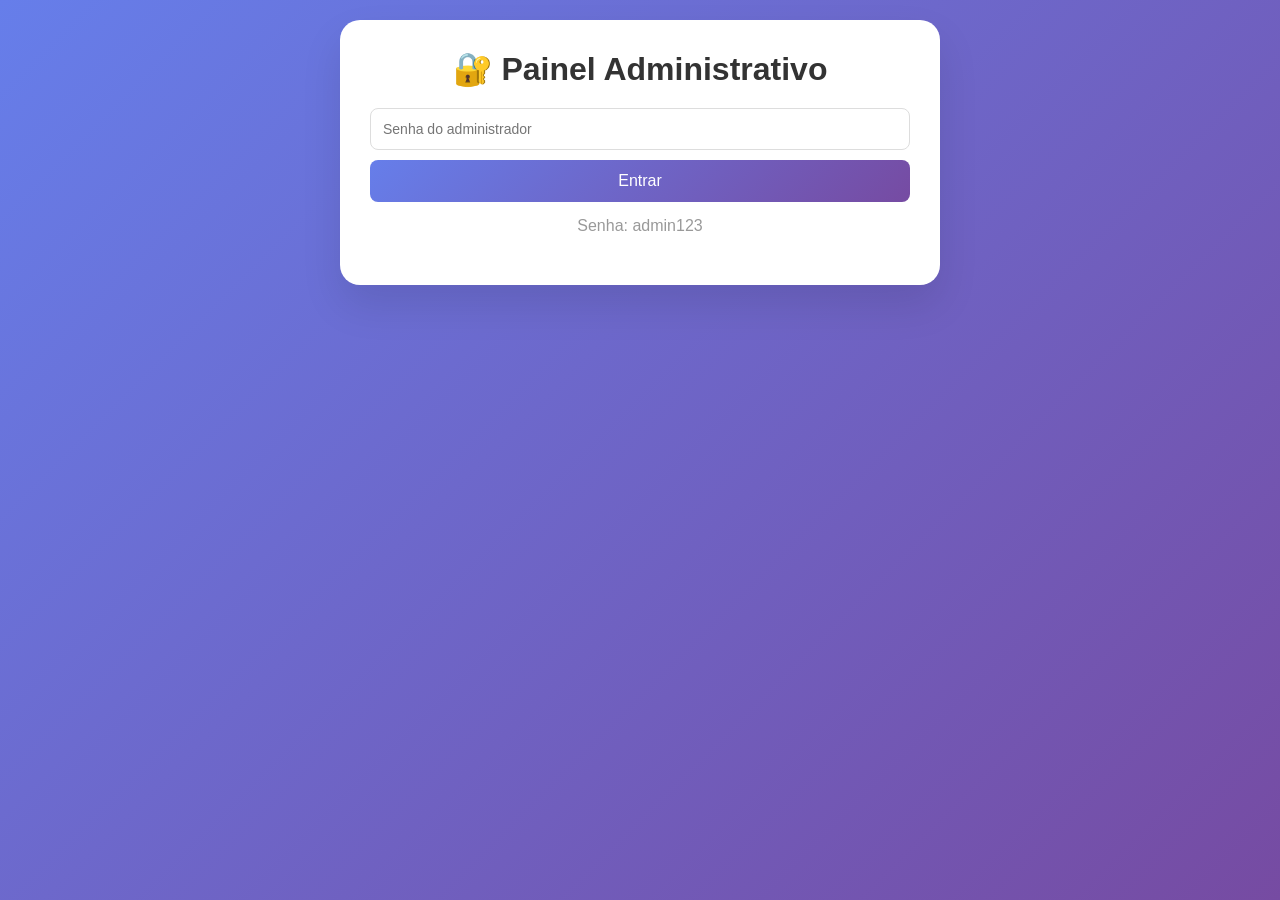
==== admin.html @ f60862c2 "Add files via upload Versão inicial" ====
<!DOCTYPE html>
<html lang="pt-br">
<head>
    <meta charset="UTF-8">
    <meta name="viewport" content="width=device-width, initial-scale=1.0">
    <meta http-equiv='cache-control' content='no-cache'>
    <meta http-equiv='expires' content='0'>
    <meta http-equiv='pragma' content='no-cache'>
    <title>Admin - Contracheques</title>
    <link rel="stylesheet" href="style.css">
</head>
<body>
    <div class="container">
        <div class="admin-panel">
            <!-- TELA DE LOGIN DO ADMIN -->
            <div id="telaLoginAdmin">
                <h1>🔐 Painel Administrativo</h1>
                <input type="password" id="senhaAdmin" placeholder="Senha do administrador">
                <button onclick="loginAdmin()">Entrar</button>
                <p style="text-align:center; margin-top:15px; color:#999;">Senha: admin123</p>
            </div>
            
            <!-- PAINEL PRINCIPAL -->
            <div id="painelAdmin" style="display:none;">
                <div class="admin-header">
                    <h1>📊 Envio de Contracheques</h1>
                    <button onclick="logoutAdmin()" class="btn-sair">Sair</button>
                </div>
                
                <!-- ABAS -->
                <div class="abas">
                    <button class="aba-ativa" onclick="mostrarAba('enviar')">📤 Enviar</button>
                    <button onclick="mostrarAba('funcionarios')">👥 Funcionários</button>
                    <button onclick="mostrarAba('listar')">📋 Todos os Enviados</button>
                </div>
                
                <!-- ABA ENVIAR CONTRACHEQUE -->
                <div id="abaEnviar" class="aba-conteudo">
                    <div class="card">
                        <h2>📤 Enviar contracheque para um funcionário</h2>
                        
                        <label>Selecione o funcionário:</label>
                        <select id="selFuncionario">
                            <option value="">-- Selecione --</option>
                        </select>
                        
                        <label>Mês/Ano do contracheque:</label>
                        <input type="month" id="mesContracheque">
                        
                        <label>Link do PDF (Google Drive, Dropbox, etc):</label>
                        <input type="text" id="linkPDF" placeholder="https://...">
                        <small>Cole o link do PDF que você salvou no Drive ou outro serviço</small>
                        
                        <button onclick="enviarContracheque()">📨 Enviar Contracheque</button>
                    </div>
                </div>
                
                <!-- ABA GERENCIAR FUNCIONÁRIOS -->
                <div id="abaFuncionarios" class="aba-conteudo" style="display:none;">
                    <div class="card">
                        <div style="display:flex; justify-content:space-between; align-items:center;">
                            <h2>👥 Funcionários Cadastrados</h2>
                            <button onclick="abrirModalFuncionario()" style="width:auto; background:#28a745;">+ Novo</button>
                        </div>
                        <div id="listaFuncionarios" style="margin-top:20px;"></div>
                    </div>
                </div>
                
                <!-- ABA LISTAR TODOS OS ENVIADOS -->
                <div id="abaListar" class="aba-conteudo" style="display:none;">
                    <div class="card">
                        <h2>📋 Histórico de Contracheques Enviados</h2>
                        <div id="listaEnviados"></div>
                    </div>
                </div>
            </div>
        </div>
    </div>
    
    <!-- MODAL PARA ADICIONAR FUNCIONÁRIO -->
    <div id="modalFuncionario" style="display:none; position:fixed; top:0; left:0; width:100%; height:100%; background:rgba(0,0,0,0.5); z-index:1000;">
        <div style="background:white; max-width:400px; margin:100px auto; padding:30px; border-radius:15px;">
            <h2>➕ Novo Funcionário</h2>
            <label>Código (único):</label>
            <input type="text" id="novoCodigo" placeholder="Ex: FUNC001">
            <label>Nome completo:</label>
            <input type="text" id="novoNome" placeholder="Nome do funcionário">
            <label>Senha de acesso:</label>
            <input type="text" id="novaSenha" placeholder="Senha" value="123456">
            <div style="margin-top:20px; display:flex; gap:10px;">
                <button onclick="salvarFuncionario()" style="flex:1;">Salvar</button>
                <button onclick="fecharModal()" style="flex:1; background:#6c757d;">Cancelar</button>
            </div>
        </div>
    </div>
    
    <script src="script.js"></script>
</body>
</html>
---- style.css ----
* {
    margin: 0;
    padding: 0;
    box-sizing: border-box;
}

body {
    font-family: 'Segoe UI', Tahoma, Geneva, Verdana, sans-serif;
    background: linear-gradient(135deg, #667eea 0%, #764ba2 100%);
    min-height: 100vh;
    padding: 20px;
}

.container {
    max-width: 600px;
    margin: 0 auto;
}

.login-box, .admin-panel {
    background: white;
    border-radius: 20px;
    padding: 30px;
    box-shadow: 0 20px 40px rgba(0,0,0,0.1);
}

h1 {
    text-align: center;
    color: #333;
    margin-bottom: 10px;
}

p {
    text-align: center;
    color: #666;
    margin-bottom: 20px;
}

input, select {
    width: 100%;
    padding: 12px;
    margin: 10px 0;
    border: 1px solid #ddd;
    border-radius: 8px;
    font-size: 14px;
}

button {
    width: 100%;
    padding: 12px;
    background: linear-gradient(135deg, #667eea 0%, #764ba2 100%);
    color: white;
    border: none;
    border-radius: 8px;
    font-size: 16px;
    cursor: pointer;
    transition: transform 0.2s;
}

button:hover {
    transform: scale(1.02);
}

.erro {
    color: #dc3545;
    text-align: center;
    font-size: 14px;
}

/* Admin */
.admin-header {
    display: flex;
    justify-content: space-between;
    align-items: center;
    margin-bottom: 20px;
    padding-bottom: 15px;
    border-bottom: 2px solid #eee;
}

.admin-header h1 {
    font-size: 20px;
    margin: 0;
}

.btn-sair {
    width: auto;
    background: #dc3545;
    padding: 8px 20px;
}

.abas {
    display: flex;
    gap: 10px;
    margin-bottom: 20px;
}

.abas button {
    flex: 1;
    background: #e9ecef;
    color: #333;
}

.abas button.aba-ativa {
    background: linear-gradient(135deg, #667eea 0%, #764ba2 100%);
    color: white;
}

.aba-conteudo {
    margin-top: 20px;
}

.card {
    background: #f8f9fa;
    border-radius: 12px;
    padding: 20px;
    margin-bottom: 20px;
}

.card h2 {
    font-size: 18px;
    margin-bottom: 15px;
    color: #333;
}

label {
    display: block;
    margin-top: 10px;
    margin-bottom: 5px;
    font-weight: bold;
    color: #555;
}

small {
    display: block;
    color: #999;
    font-size: 12px;
    margin-top: -5px;
    margin-bottom: 10px;
}

/* Item funcionário */
.item-funcionario {
    background: white;
    padding: 15px;
    margin: 10px 0;
    border-radius: 10px;
    border-left: 4px solid #28a745;
    display: flex;
    justify-content: space-between;
    align-items: center;
}

.item-funcionario button {
    width: auto;
    padding: 5px 10px;
    margin-left: 5px;
}

/* Item contracheque */
.item-contracheque {
    background: white;
    padding: 15px;
    margin: 10px 0;
    border-radius: 10px;
    border-left: 4px solid #667eea;
    display: flex;
    justify-content: space-between;
    align-items: center;
}

.item-contracheque a {
    color: #667eea;
    text-decoration: none;
    font-weight: bold;
}

.btn-pdf {
    display: inline-block;
    background: #28a745;
    color: white;
    padding: 10px 20px;
    text-decoration: none;
    border-radius: 8px;
    margin-top: 15px;
}

.btn-voltar {
    background: #6c757d;
    margin-top: 20px;
}
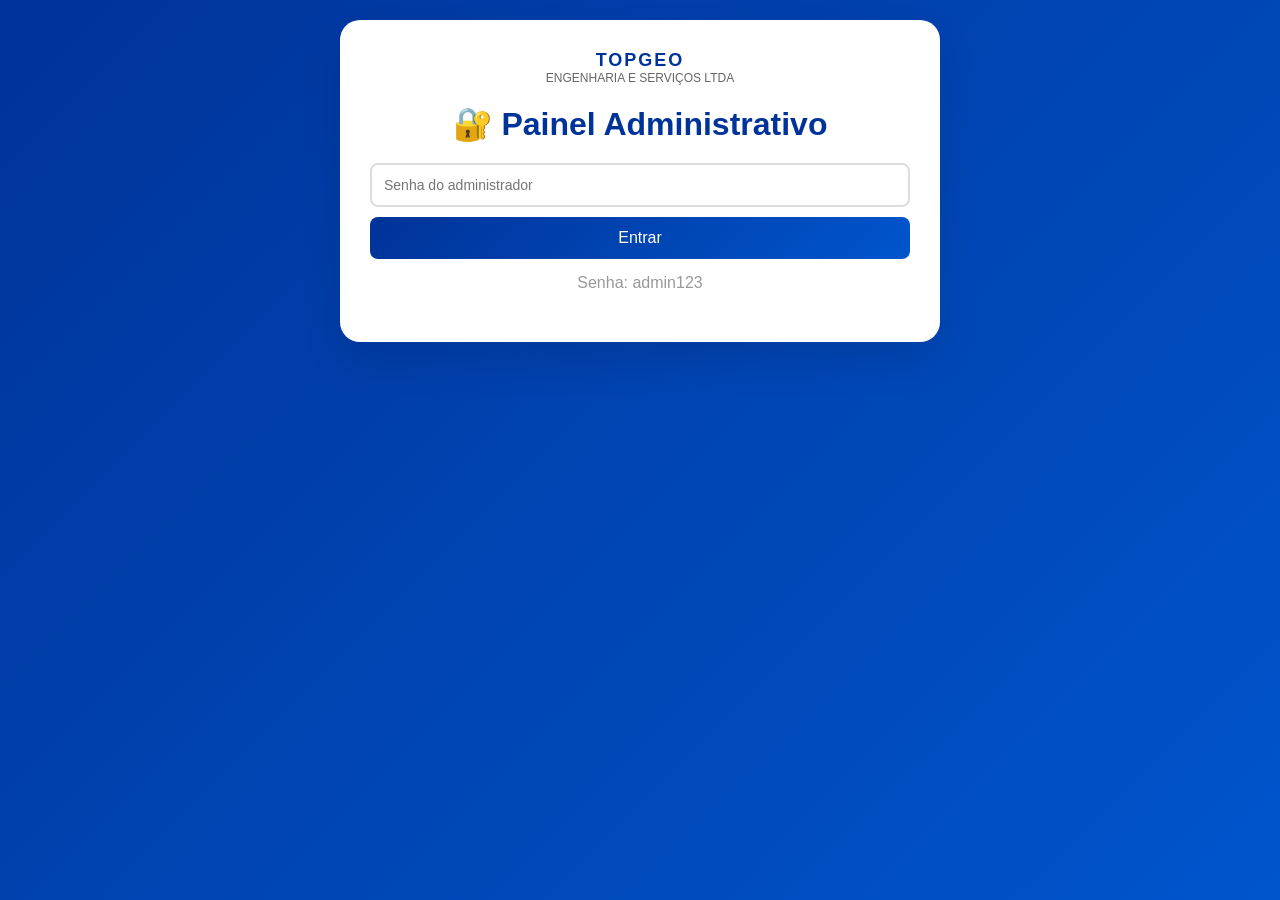
==== commit f4fb55fb: "Update admin.html" ====
--- a/admin.html
+++ b/admin.html
@@ -2,16 +2,21 @@
 <html lang="pt-br">
 <head>
     <meta charset="UTF-8">
-    <meta name="viewport" content="width=device-width, initial-scale=1.0">
+    <meta name="viewport" content="width=device-width, initial-scale=1.0, user-scalable=yes">
     <meta http-equiv='cache-control' content='no-cache'>
     <meta http-equiv='expires' content='0'>
     <meta http-equiv='pragma' content='no-cache'>
-    <title>Admin - Contracheques</title>
+    <title>TOPGEO - Admin Contracheques</title>
     <link rel="stylesheet" href="style.css">
 </head>
 <body>
     <div class="container">
         <div class="admin-panel">
+            <div class="logo" style="margin-bottom: 20px;">
+                <div class="logo-nome">TOPGEO</div>
+                <div class="logo-sub">ENGENHARIA E SERVIÇOS LTDA</div>
+            </div>
+            
             <!-- TELA DE LOGIN DO ADMIN -->
             <div id="telaLoginAdmin">
                 <h1>🔐 Painel Administrativo</h1>
@@ -31,69 +36,76 @@
                 <div class="abas">
                     <button class="aba-ativa" onclick="mostrarAba('enviar')">📤 Enviar</button>
                     <button onclick="mostrarAba('funcionarios')">👥 Funcionários</button>
-                    <button onclick="mostrarAba('listar')">📋 Todos os Enviados</button>
+                    <button onclick="mostrarAba('enviados')">📋 Enviados</button>
+                    <button onclick="mostrarAba('relatorios')">📊 Relatórios</button>
                 </div>
                 
-                <!-- ABA ENVIAR CONTRACHEQUE -->
+                <!-- ABA ENVIAR -->
                 <div id="abaEnviar" class="aba-conteudo">
                     <div class="card">
-                        <h2>📤 Enviar contracheque para um funcionário</h2>
-                        
-                        <label>Selecione o funcionário:</label>
+                        <h2>📤 Enviar contracheque</h2>
+                        <label>Funcionário:</label>
                         <select id="selFuncionario">
                             <option value="">-- Selecione --</option>
                         </select>
                         
-                        <label>Mês/Ano do contracheque:</label>
+                        <label>Mês/Ano:</label>
                         <input type="month" id="mesContracheque">
                         
-                        <label>Link do PDF (Google Drive, Dropbox, etc):</label>
+                        <label>Link do PDF (Google Drive):</label>
                         <input type="text" id="linkPDF" placeholder="https://...">
-                        <small>Cole o link do PDF que você salvou no Drive ou outro serviço</small>
                         
-                        <button onclick="enviarContracheque()">📨 Enviar Contracheque</button>
+                        <button onclick="enviarContracheque()">📨 Enviar e Notificar</button>
                     </div>
                 </div>
                 
-                <!-- ABA GERENCIAR FUNCIONÁRIOS -->
+                <!-- ABA FUNCIONÁRIOS -->
                 <div id="abaFuncionarios" class="aba-conteudo" style="display:none;">
                     <div class="card">
-                        <div style="display:flex; justify-content:space-between; align-items:center;">
-                            <h2>👥 Funcionários Cadastrados</h2>
-                            <button onclick="abrirModalFuncionario()" style="width:auto; background:#28a745;">+ Novo</button>
-                        </div>
+                        <h2>👥 Funcionários</h2>
+                        <button onclick="abrirModalFuncionario()" style="background:#28a745;">+ Novo Funcionário</button>
                         <div id="listaFuncionarios" style="margin-top:20px;"></div>
                     </div>
                 </div>
                 
-                <!-- ABA LISTAR TODOS OS ENVIADOS -->
-                <div id="abaListar" class="aba-conteudo" style="display:none;">
+                <!-- ABA ENVIADOS -->
+                <div id="abaEnviados" class="aba-conteudo" style="display:none;">
                     <div class="card">
-                        <h2>📋 Histórico de Contracheques Enviados</h2>
+                        <h2>📋 Contracheques Enviados</h2>
                         <div id="listaEnviados"></div>
+                    </div>
+                </div>
+                
+                <!-- ABA RELATÓRIOS -->
+                <div id="abaRelatorios" class="aba-conteudo" style="display:none;">
+                    <div class="card">
+                        <h2>📊 Quem já visualizou?</h2>
+                        <div id="relatorioVisualizacao"></div>
                     </div>
                 </div>
             </div>
         </div>
     </div>
     
-    <!-- MODAL PARA ADICIONAR FUNCIONÁRIO -->
+    <!-- MODAL FUNCIONÁRIO -->
     <div id="modalFuncionario" style="display:none; position:fixed; top:0; left:0; width:100%; height:100%; background:rgba(0,0,0,0.5); z-index:1000;">
         <div style="background:white; max-width:400px; margin:100px auto; padding:30px; border-radius:15px;">
             <h2>➕ Novo Funcionário</h2>
-            <label>Código (único):</label>
+            <label>Código:</label>
             <input type="text" id="novoCodigo" placeholder="Ex: FUNC001">
-            <label>Nome completo:</label>
-            <input type="text" id="novoNome" placeholder="Nome do funcionário">
-            <label>Senha de acesso:</label>
+            <label>Nome:</label>
+            <input type="text" id="novoNome" placeholder="Nome completo">
+            <label>Email (para recuperar senha):</label>
+            <input type="email" id="novoEmail" placeholder="email@empresa.com">
+            <label>Senha:</label>
             <input type="text" id="novaSenha" placeholder="Senha" value="123456">
             <div style="margin-top:20px; display:flex; gap:10px;">
-                <button onclick="salvarFuncionario()" style="flex:1;">Salvar</button>
-                <button onclick="fecharModal()" style="flex:1; background:#6c757d;">Cancelar</button>
+                <button onclick="salvarFuncionario()">Salvar</button>
+                <button onclick="fecharModal()" class="btn-voltar">Cancelar</button>
             </div>
         </div>
     </div>
     
     <script src="script.js"></script>
 </body>
-</html>+</html>
--- a/style.css
+++ b/style.css
@@ -6,7 +6,7 @@
 
 body {
     font-family: 'Segoe UI', Tahoma, Geneva, Verdana, sans-serif;
-    background: linear-gradient(135deg, #667eea 0%, #764ba2 100%);
+    background: linear-gradient(135deg, #003399 0%, #0055cc 100%);
     min-height: 100vh;
     padding: 20px;
 }
@@ -23,9 +23,32 @@
     box-shadow: 0 20px 40px rgba(0,0,0,0.1);
 }
 
+/* Logo da empresa */
+.logo {
+    text-align: center;
+    margin-bottom: 25px;
+}
+
+.logo-img {
+    max-width: 120px;
+    margin-bottom: 10px;
+}
+
+.logo-nome {
+    font-size: 18px;
+    color: #003399;
+    font-weight: bold;
+    letter-spacing: 2px;
+}
+
+.logo-sub {
+    font-size: 12px;
+    color: #666;
+}
+
 h1 {
     text-align: center;
-    color: #333;
+    color: #003399;
     margin-bottom: 10px;
 }
 
@@ -39,15 +62,21 @@
     width: 100%;
     padding: 12px;
     margin: 10px 0;
-    border: 1px solid #ddd;
+    border: 2px solid #ddd;
     border-radius: 8px;
     font-size: 14px;
+    transition: border-color 0.3s;
+}
+
+input:focus, select:focus {
+    outline: none;
+    border-color: #003399;
 }
 
 button {
     width: 100%;
     padding: 12px;
-    background: linear-gradient(135deg, #667eea 0%, #764ba2 100%);
+    background: linear-gradient(135deg, #003399 0%, #0055cc 100%);
     color: white;
     border: none;
     border-radius: 8px;
@@ -91,6 +120,7 @@
     display: flex;
     gap: 10px;
     margin-bottom: 20px;
+    flex-wrap: wrap;
 }
 
 .abas button {
@@ -100,7 +130,7 @@
 }
 
 .abas button.aba-ativa {
-    background: linear-gradient(135deg, #667eea 0%, #764ba2 100%);
+    background: linear-gradient(135deg, #003399 0%, #0055cc 100%);
     color: white;
 }
 
@@ -118,7 +148,7 @@
 .card h2 {
     font-size: 18px;
     margin-bottom: 15px;
-    color: #333;
+    color: #003399;
 }
 
 label {
@@ -143,10 +173,11 @@
     padding: 15px;
     margin: 10px 0;
     border-radius: 10px;
-    border-left: 4px solid #28a745;
-    display: flex;
-    justify-content: space-between;
-    align-items: center;
+    border-left: 4px solid #003399;
+    display: flex;
+    justify-content: space-between;
+    align-items: center;
+    flex-wrap: wrap;
 }
 
 .item-funcionario button {
@@ -161,18 +192,20 @@
     padding: 15px;
     margin: 10px 0;
     border-radius: 10px;
-    border-left: 4px solid #667eea;
-    display: flex;
-    justify-content: space-between;
-    align-items: center;
+    border-left: 4px solid #003399;
+    display: flex;
+    justify-content: space-between;
+    align-items: center;
+    flex-wrap: wrap;
 }
 
 .item-contracheque a {
-    color: #667eea;
-    text-decoration: none;
-    font-weight: bold;
-}
-
+    color: #003399;
+    text-decoration: none;
+    font-weight: bold;
+}
+
+/* Botões específicos */
 .btn-pdf {
     display: inline-block;
     background: #28a745;
@@ -181,9 +214,82 @@
     text-decoration: none;
     border-radius: 8px;
     margin-top: 15px;
+    margin-right: 10px;
+    font-weight: bold;
+    text-align: center;
+}
+
+.btn-whatsapp {
+    display: inline-block;
+    background: #25D366;
+    color: white;
+    padding: 10px 20px;
+    text-decoration: none;
+    border-radius: 8px;
+    margin-top: 15px;
+    font-weight: bold;
+    text-align: center;
 }
 
 .btn-voltar {
     background: #6c757d;
     margin-top: 20px;
-}+}
+
+.btn-baixar {
+    display: inline-block;
+    background: #007bff;
+    color: white;
+    padding: 10px 20px;
+    text-decoration: none;
+    border-radius: 8px;
+    margin-top: 15px;
+    margin-right: 10px;
+    font-weight: bold;
+    text-align: center;
+}
+
+.botoes-acao {
+    display: flex;
+    gap: 10px;
+    flex-wrap: wrap;
+    justify-content: center;
+    margin-top: 15px;
+}
+
+.status-visualizado {
+    background: #28a745;
+    color: white;
+    padding: 5px 10px;
+    border-radius: 20px;
+    font-size: 12px;
+    display: inline-block;
+}
+
+.status-nao-visualizado {
+    background: #dc3545;
+    color: white;
+    padding: 5px 10px;
+    border-radius: 20px;
+    font-size: 12px;
+    display: inline-block;
+}
+
+.relatorio-item {
+    background: white;
+    padding: 10px;
+    margin: 5px 0;
+    border-radius: 8px;
+    display: flex;
+    justify-content: space-between;
+    align-items: center;
+}
+
+.sucesso {
+    background: #28a745;
+    color: white;
+    padding: 10px;
+    border-radius: 8px;
+    text-align: center;
+    margin-top: 10px;
+}
